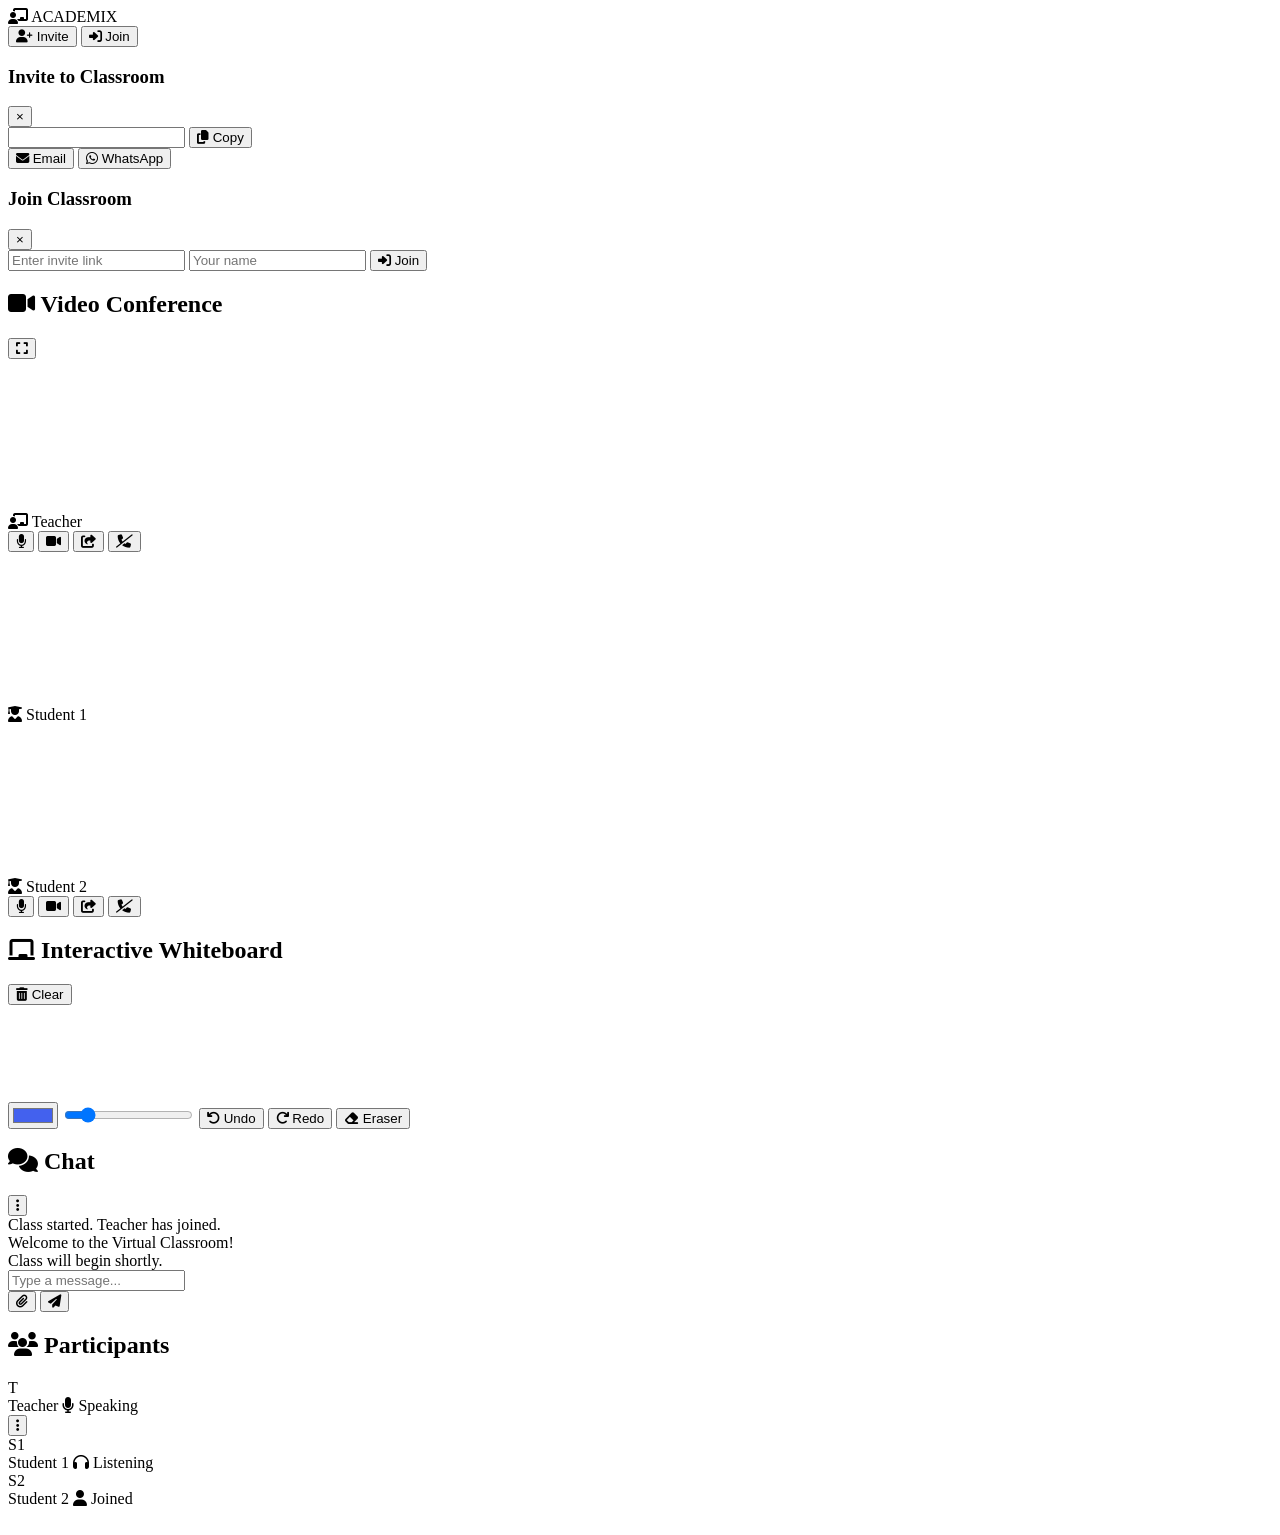
==== plan.html @ bdc4a14d "Add files via upload" ====
<!DOCTYPE html>
<html lang="en">
<head>
  <meta charset="UTF-8">
  <meta name="viewport" content="width=device-width, initial-scale=1.0">
  <title>ACADEMIX - Virtual Classroom</title>
  <link rel="stylesheet" href="https://cdnjs.cloudflare.com/ajax/libs/font-awesome/6.4.0/css/all.min.css">
  <link rel="stylesheet" href="plan.css">
</head>
<body>
  <header class="header">
    <div class="logo">
      <i class="fas fa-chalkboard-teacher"></i>
      <span>ACADEMIX</span>
    </div>
    <div class="user-controls">
      <button class="btn btn-primary" onclick="showInviteModal()">
        <i class="fas fa-user-plus"></i> Invite
      </button>
      <button class="btn btn-primary" onclick="showJoinModal()">
        <i class="fas fa-sign-in-alt"></i> Join
      </button>
      <div class="user-avatar"></div>
    </div>
  </header>

  <!-- Invite Modal -->
  <div class="modal" id="inviteModal">
    <div class="modal-content">
      <div class="modal-header">
        <h3>Invite to Classroom</h3>
        <button class="close-btn" onclick="hideInviteModal()">&times;</button>
      </div>
      <div class="modal-body">
        <div class="invite-link-container">
          <input type="text" id="inviteLink" readonly>
          <button class="btn btn-primary" onclick="copyInviteLink()">
            <i class="fas fa-copy"></i> Copy
          </button>
        </div>
        <div class="invite-options">
          <button class="btn btn-primary" onclick="shareViaEmail()">
            <i class="fas fa-envelope"></i> Email
          </button>
          <button class="btn btn-primary" onclick="shareViaWhatsApp()">
            <i class="fab fa-whatsapp"></i> WhatsApp
          </button>
        </div>
      </div>
    </div>
  </div>

  <!-- Join Modal -->
  <div class="modal" id="joinModal">
    <div class="modal-content">
      <div class="modal-header">
        <h3>Join Classroom</h3>
        <button class="close-btn" onclick="hideJoinModal()">&times;</button>
      </div>
      <div class="modal-body">
        <div class="join-form">
          <input type="text" id="joinLink" placeholder="Enter invite link">
          <input type="text" id="userName" placeholder="Your name">
          <button class="btn btn-primary" onclick="joinClassroom()">
            <i class="fas fa-sign-in-alt"></i> Join
          </button>
        </div>
      </div>
    </div>
  </div>

  <div class="container">
    <main class="main-content">
      <section class="card">
        <div class="card-header">
          <h2 class="card-title">
            <i class="fas fa-video"></i> Video Conference
          </h2>
          <div class="card-actions">
            <button class="btn btn-sm">
              <i class="fas fa-expand"></i>
            </button>
          </div>
        </div>
        <div class="video-container">
          <div class="video-grid" id="videoGrid">
            <div class="video-box">
              <video id="teacherVideo" autoplay muted playsinline></video>
              <div class="video-label">
                <i class="fas fa-chalkboard-teacher"></i>
                <span>Teacher</span>
              </div>
              <div class="video-controls">
                <button class="control-btn" id="micBtn" onclick="toggleMic()">
                  <i class="fas fa-microphone"></i>
                </button>
                <button class="control-btn" id="camBtn" onclick="toggleCam()">
                  <i class="fas fa-video"></i>
                </button>
                <button class="control-btn" onclick="toggleScreenShare()">
                  <i class="fas fa-share-square"></i>
                </button>
                <button class="control-btn danger" onclick="leaveCall()">
                  <i class="fas fa-phone-slash"></i>
                </button>
              </div>
            </div>
          </div>
          <div class="video-controls">
            <button class="control-btn" id="micBtn" onclick="toggleMic()">
              <i class="fas fa-microphone"></i>
            </button>
            <button class="control-btn" id="camBtn" onclick="toggleCam()">
              <i class="fas fa-video"></i>
            </button>
            <button class="control-btn" onclick="toggleScreenShare()">
              <i class="fas fa-share-square"></i>
            </button>
            <button class="control-btn danger" onclick="leaveCall()">
              <i class="fas fa-phone-slash"></i>
            </button>
          </div>
        </div>
      </section>

      <section class="card">
        <div class="card-header">
          <h2 class="card-title">
            <i class="fas fa-chalkboard"></i> Interactive Whiteboard
          </h2>
          <div class="card-actions">
            <button class="btn btn-sm" onclick="clearBoard()">
              <i class="fas fa-trash-alt"></i> Clear
            </button>
          </div>
        </div>
        <div class="whiteboard-container">
          <canvas id="whiteboard"></canvas>
          <div class="whiteboard-tools">
            <input type="color" id="colorPicker" value="#4361ee" title="Pick Color">
            <input type="range" id="brushSize" min="1" max="30" value="5" title="Brush Size">
            <button class="btn btn-sm" onclick="undo()">
              <i class="fas fa-undo"></i> Undo
            </button>
            <button class="btn btn-sm" onclick="redo()">
              <i class="fas fa-redo"></i> Redo
            </button>
            <button class="btn btn-sm" id="eraserBtn" onclick="toggleEraser()">
              <i class="fas fa-eraser"></i> Eraser
            </button>
          </div>
        </div>
      </section>
    </main>

    <aside class="sidebar">
      <section class="card">
        <div class="card-header">
          <h2 class="card-title">
            <i class="fas fa-comments"></i> Chat
          </h2>
          <div class="card-actions">
            <div class="dropdown">
              <button class="btn btn-sm">
                <i class="fas fa-ellipsis-v"></i>
              </button>
            </div>
          </div>
        </div>
        <div class="chat-container">
          <div class="chat-messages" id="chatBox">
            <div class="message system">
              <span>Class started. Teacher has joined.</span>
            </div>
          </div>
          <div class="chat-input">
            <input type="text" id="chatInput" placeholder="Type a message..." onkeydown="sendMessage(event)">
            <div class="chat-actions">
              <button class="btn btn-icon" onclick="openFilePicker()">
                <i class="fas fa-paperclip"></i>
              </button>
              <button class="btn btn-icon" onclick="sendMessage()">
                <i class="fas fa-paper-plane"></i>
              </button>
            </div>
          </div>
        </div>
      </section>

      <section class="card">
        <div class="card-header">
          <h2 class="card-title">
            <i class="fas fa-users"></i> Participants
          </h2>
        </div>
        <div class="participants-list">
          <div class="participant">
            <div class="participant-avatar">T</div>
            <div class="participant-info">
              <span class="participant-name">Teacher</span>
              <span class="participant-status active">
                <i class="fas fa-microphone"></i> Speaking
              </span>
            </div>
            <div class="participant-actions">
              <button class="btn btn-icon">
                <i class="fas fa-ellipsis-v"></i>
              </button>
            </div>
          </div>
          <div class="participant">
            <div class="participant-avatar">S1</div>
            <div class="participant-info">
              <span class="participant-name">Student 1</span>
              <span class="participant-status">
                <i class="fas fa-headphones"></i> Listening
              </span>
            </div>
          </div>
          <div class="participant">
            <div class="participant-avatar">S2</div>
            <div class="participant-info">
              <span class="participant-name">Student 2</span>
              <span class="participant-status">
                <i class="fas fa-user"></i> Joined
              </span>
            </div>
          </div>
        </div>
      </section>
    </aside>
  </div>

  <input type="file" id="fileInput" hidden onchange="shareFile()">
  <script src="plan.js"></script>
</body>
</html>
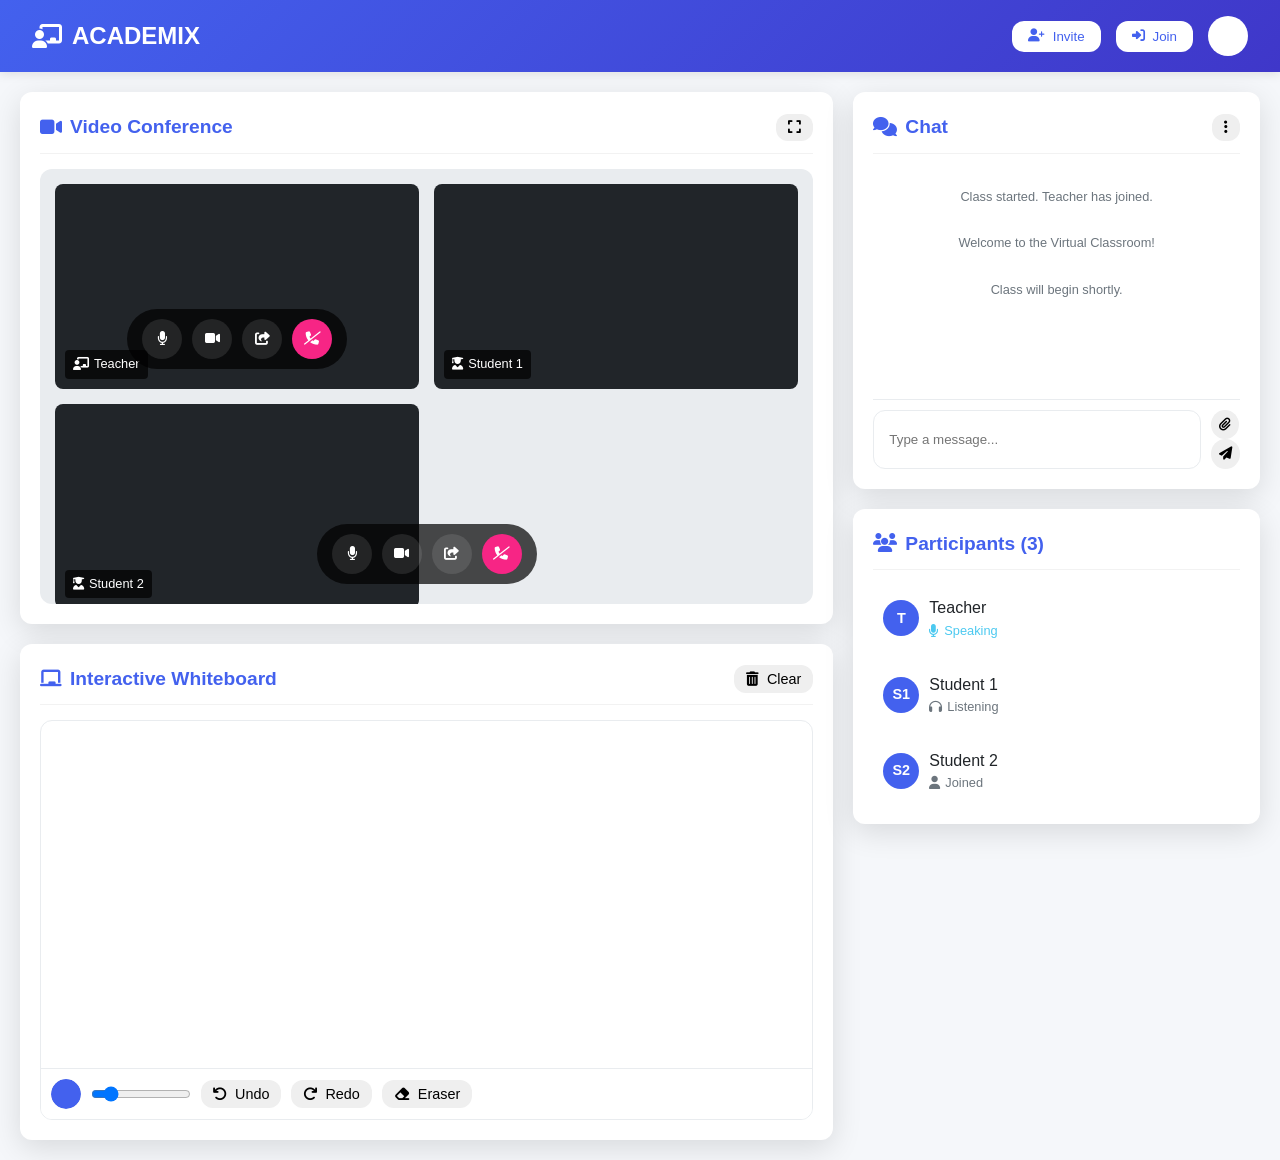
==== commit d6ee62fc: "Add files via upload" ====
--- a/plan.html
+++ b/plan.html
@@ -190,7 +190,7 @@
       <section class="card">
         <div class="card-header">
           <h2 class="card-title">
-            <i class="fas fa-users"></i> Participants
+            <i class="fas fa-users"></i> Participants (3)
           </h2>
         </div>
         <div class="participants-list">
--- a/plan.css
+++ b/plan.css
@@ -0,0 +1,536 @@
+:root {
+    --primary: #4361ee;
+    --secondary: #3f37c9;
+    --accent: #4895ef;
+    --light: #f8f9fa;
+    --dark: #212529;
+    --success: #4cc9f0;
+    --danger: #f72585;
+    --warning: #f8961e;
+    --info: #560bad;
+    --border-radius: 12px;
+    --box-shadow: 0 8px 30px rgba(0, 0, 0, 0.12);
+    --transition: all 0.3s ease;
+  }
+  
+  * {
+    box-sizing: border-box;
+    margin: 0;
+    padding: 0;
+  }
+  
+  body {
+    font-family: 'Segoe UI', Tahoma, Geneva, Verdana, sans-serif;
+    background-color: #f5f7fa;
+    color: var(--dark);
+    line-height: 1.6;
+    min-height: 100vh;
+    display: flex;
+    flex-direction: column;
+  }
+  
+  .header {
+    background: linear-gradient(135deg, var(--primary), var(--secondary));
+    color: white;
+    padding: 1rem 2rem;
+    display: flex;
+    justify-content: space-between;
+    align-items: center;
+    box-shadow: 0 2px 10px rgba(0, 0, 0, 0.1);
+    z-index: 100;
+  }
+  
+  .logo {
+    display: flex;
+    align-items: center;
+    gap: 10px;
+    font-size: 1.5rem;
+    font-weight: 600;
+  }
+  
+  .user-controls {
+    display: flex;
+    gap: 15px;
+    align-items: center;
+  }
+  
+  .btn {
+    padding: 8px 16px;
+    border-radius: var(--border-radius);
+    border: none;
+    cursor: pointer;
+    transition: var(--transition);
+    display: flex;
+    align-items: center;
+    gap: 8px;
+    font-weight: 500;
+  }
+  
+  .btn-sm {
+    padding: 6px 12px;
+    font-size: 0.9rem;
+  }
+  
+  .btn-icon {
+    padding: 8px;
+    border-radius: 50%;
+  }
+  
+  .btn-primary {
+    background-color: white;
+    color: var(--primary);
+  }
+  
+  .btn-primary:hover {
+    background-color: #f0f0f0;
+  }
+  
+  .user-avatar {
+    width: 40px;
+    height: 40px;
+    border-radius: 50%;
+    background-color: white;
+    display: flex;
+    align-items: center;
+    justify-content: center;
+    color: var(--primary);
+    font-weight: bold;
+    cursor: pointer;
+  }
+  
+  .container {
+    display: grid;
+    grid-template-columns: 2fr 1fr;
+    grid-template-rows: auto 1fr;
+    gap: 20px;
+    padding: 20px;
+    flex: 1;
+    max-width: 1800px;
+    margin: 0 auto;
+    width: 100%;
+  }
+  
+  .main-content {
+    grid-row: span 2;
+    display: flex;
+    flex-direction: column;
+    gap: 20px;
+  }
+  
+  .card {
+    background: white;
+    border-radius: var(--border-radius);
+    box-shadow: var(--box-shadow);
+    padding: 20px;
+    transition: var(--transition);
+  }
+  
+  .card:hover {
+    box-shadow: 0 10px 40px rgba(0, 0, 0, 0.15);
+  }
+  
+  .card-header {
+    display: flex;
+    justify-content: space-between;
+    align-items: center;
+    margin-bottom: 15px;
+    padding-bottom: 10px;
+    border-bottom: 1px solid rgba(0, 0, 0, 0.05);
+  }
+  
+  .card-title {
+    font-size: 1.2rem;
+    font-weight: 600;
+    color: var(--primary);
+    display: flex;
+    align-items: center;
+    gap: 8px;
+  }
+  
+  .video-container {
+    position: relative;
+    width: 100%;
+    background-color: #e9ecef;
+    border-radius: var(--border-radius);
+    overflow: hidden;
+    aspect-ratio: 16/9;
+  }
+  
+  .video-grid {
+    display: grid;
+    grid-template-columns: repeat(auto-fit, minmax(250px, 1fr));
+    gap: 15px;
+    width: 100%;
+    padding: 15px;
+  }
+  
+  .video-box {
+    position: relative;
+    background-color: var(--dark);
+    border-radius: 8px;
+    overflow: hidden;
+    aspect-ratio: 16/9;
+  }
+  
+  .video-box video {
+    width: 100%;
+    height: 100%;
+    object-fit: cover;
+  }
+  
+  .video-label {
+    position: absolute;
+    bottom: 10px;
+    left: 10px;
+    background: rgba(0, 0, 0, 0.7);
+    color: white;
+    padding: 4px 8px;
+    border-radius: 4px;
+    font-size: 0.8rem;
+    display: flex;
+    align-items: center;
+    gap: 5px;
+  }
+  
+  .video-controls {
+    position: absolute;
+    bottom: 20px;
+    left: 50%;
+    transform: translateX(-50%);
+    display: flex;
+    gap: 10px;
+    background: rgba(0, 0, 0, 0.7);
+    padding: 10px 15px;
+    border-radius: 30px;
+    z-index: 10;
+  }
+  
+  .control-btn {
+    width: 40px;
+    height: 40px;
+    border-radius: 50%;
+    background: rgba(255, 255, 255, 0.1);
+    border: none;
+    color: white;
+    cursor: pointer;
+    display: flex;
+    align-items: center;
+    justify-content: center;
+    transition: var(--transition);
+  }
+  
+  .control-btn:hover {
+    background: rgba(255, 255, 255, 0.2);
+    transform: scale(1.05);
+  }
+  
+  .control-btn.active {
+    background: white;
+    color: var(--primary);
+  }
+  
+  .control-btn.danger {
+    background: var(--danger);
+  }
+  
+  .whiteboard-container {
+    width: 100%;
+    height: 400px;
+    background-color: white;
+    border-radius: var(--border-radius);
+    border: 1px solid #e9ecef;
+    position: relative;
+    overflow: hidden;
+  }
+  
+  #whiteboard {
+    width: 100%;
+    height: calc(100% - 50px);
+    cursor: crosshair;
+  }
+  
+  .whiteboard-tools {
+    position: absolute;
+    bottom: 0;
+    left: 0;
+    right: 0;
+    padding: 10px;
+    background: white;
+    border-top: 1px solid #e9ecef;
+    display: flex;
+    gap: 10px;
+    align-items: center;
+  }
+  
+  .whiteboard-tools input[type="color"] {
+    width: 30px;
+    height: 30px;
+    border: none;
+    border-radius: 50%;
+    cursor: pointer;
+  }
+  
+  .whiteboard-tools input[type="color"]::-webkit-color-swatch-wrapper {
+    padding: 0;
+    border-radius: 50%;
+  }
+  
+  .whiteboard-tools input[type="color"]::-webkit-color-swatch {
+    border: none;
+    border-radius: 50%;
+  }
+  
+  .whiteboard-tools input[type="range"] {
+    width: 100px;
+  }
+  
+  .sidebar {
+    display: flex;
+    flex-direction: column;
+    gap: 20px;
+  }
+  
+  .chat-container {
+    display: flex;
+    flex-direction: column;
+    height: 300px;
+  }
+  
+  .chat-messages {
+    flex: 1;
+    overflow-y: auto;
+    padding: 10px;
+    display: flex;
+    flex-direction: column;
+    gap: 10px;
+  }
+  
+  .message {
+    padding: 8px 12px;
+    border-radius: var(--border-radius);
+    max-width: 80%;
+    font-size: 0.9rem;
+  }
+  
+  .message.sent {
+    align-self: flex-end;
+    background-color: var(--primary);
+    color: white;
+  }
+  
+  .message.received {
+    align-self: flex-start;
+    background-color: #e9ecef;
+  }
+  
+  .message.system {
+    align-self: center;
+    background-color: transparent;
+    color: #6c757d;
+    font-size: 0.8rem;
+  }
+  
+  .chat-input {
+    display: flex;
+    gap: 10px;
+    padding-top: 10px;
+    border-top: 1px solid #e9ecef;
+  }
+  
+  .chat-input input {
+    flex: 1;
+    padding: 10px 15px;
+    border-radius: var(--border-radius);
+    border: 1px solid #e9ecef;
+    outline: none;
+    transition: var(--transition);
+  }
+  
+  .chat-input input:focus {
+    border-color: var(--primary);
+  }
+  
+  .participants-list {
+    display: flex;
+    flex-direction: column;
+    gap: 10px;
+  }
+  
+  .participant {
+    display: flex;
+    align-items: center;
+    gap: 10px;
+    padding: 10px;
+    border-radius: var(--border-radius);
+    transition: var(--transition);
+  }
+  
+  .participant:hover {
+    background-color: #f8f9fa;
+  }
+  
+  .participant-avatar {
+    width: 36px;
+    height: 36px;
+    border-radius: 50%;
+    background-color: var(--primary);
+    color: white;
+    display: flex;
+    align-items: center;
+    justify-content: center;
+    font-weight: bold;
+    font-size: 0.9rem;
+  }
+  
+  .participant-info {
+    flex: 1;
+    display: flex;
+    flex-direction: column;
+  }
+  
+  .participant-name {
+    font-weight: 500;
+  }
+  
+  .participant-status {
+    font-size: 0.8rem;
+    color: #6c757d;
+    display: flex;
+    align-items: center;
+    gap: 5px;
+  }
+  
+  .participant-status.active {
+    color: var(--success);
+  }
+  
+  .participant-actions {
+    opacity: 0;
+    transition: var(--transition);
+  }
+  
+  .participant:hover .participant-actions {
+    opacity: 1;
+  }
+  
+  @media (max-width: 1200px) {
+    .container {
+      grid-template-columns: 1fr;
+    }
+    
+    .main-content {
+      grid-row: 1;
+    }
+    
+    .sidebar {
+      grid-row: 2;
+    }
+  }
+  
+  @media (max-width: 768px) {
+    .video-grid {
+      grid-template-columns: 1fr;
+    }
+    
+    .whiteboard-container {
+      height: 300px;
+    }
+  }
+
+  /* Modal Styles */
+  .modal {
+    display: none;
+    position: fixed;
+    top: 0;
+    left: 0;
+    width: 100%;
+    height: 100%;
+    background-color: rgba(0, 0, 0, 0.5);
+    z-index: 1000;
+    align-items: center;
+    justify-content: center;
+  }
+
+  .modal-content {
+    background-color: white;
+    border-radius: 8px;
+    width: 90%;
+    max-width: 500px;
+    box-shadow: 0 4px 6px rgba(0, 0, 0, 0.1);
+  }
+
+  .modal-header {
+    padding: 1rem;
+    border-bottom: 1px solid #eee;
+    display: flex;
+    justify-content: space-between;
+    align-items: center;
+  }
+
+  .modal-header h3 {
+    margin: 0;
+    color: #333;
+  }
+
+  .close-btn {
+    background: none;
+    border: none;
+    font-size: 1.5rem;
+    cursor: pointer;
+    color: #666;
+  }
+
+  .modal-body {
+    padding: 1rem;
+  }
+
+  .invite-link-container {
+    display: flex;
+    gap: 0.5rem;
+    margin-bottom: 1rem;
+  }
+
+  .invite-link-container input {
+    flex: 1;
+    padding: 0.5rem;
+    border: 1px solid #ddd;
+    border-radius: 4px;
+    background-color: #f8f9fa;
+  }
+
+  .invite-options {
+    display: flex;
+    gap: 1rem;
+    justify-content: center;
+  }
+
+  .join-form {
+    display: flex;
+    flex-direction: column;
+    gap: 1rem;
+  }
+
+  .join-form input {
+    padding: 0.5rem;
+    border: 1px solid #ddd;
+    border-radius: 4px;
+  }
+
+  .join-form button {
+    margin-top: 1rem;
+  }
+
+  /* Responsive Design */
+  @media (max-width: 768px) {
+    .modal-content {
+      width: 95%;
+    }
+    
+    .invite-options {
+      flex-direction: column;
+    }
+    
+    .invite-options button {
+      width: 100%;
+    }
+  }
